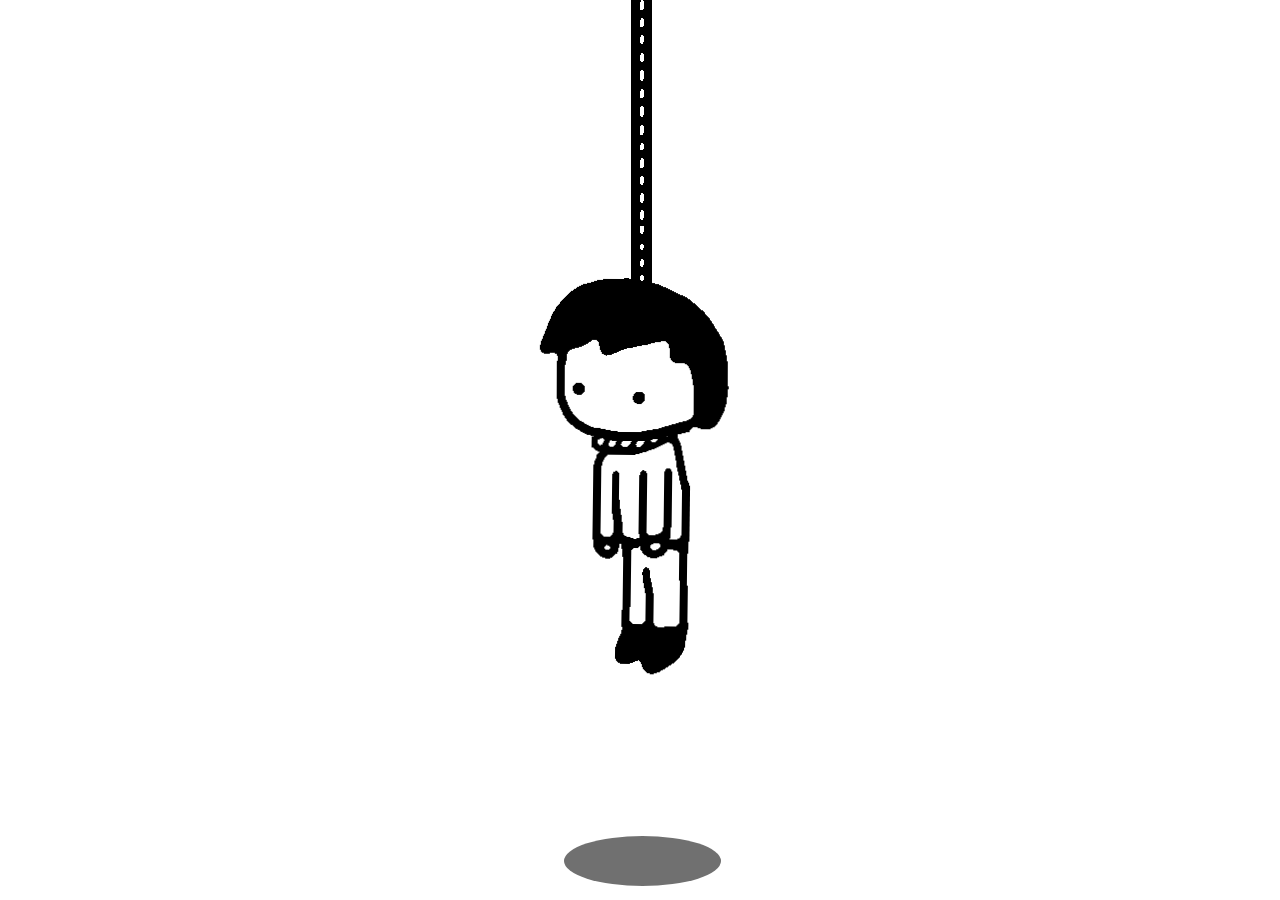
==== index.html @ 877f7007 "Add files via upload" ====
<html>
<head>
	<meta name="viewport" content="width=device-width, initial-scale=1.0"/>
	<style>
		body {
			margin: 0;
			overflow: hidden;
			background-color: #fff;
			image-rendering: pixelated;
		}
		.sprite {
			position: fixed;
		}
		.shadow {
			position: fixed;
			top: calc(100% - 64px);
			height: 50px;
			width: 100px;
			background-color: #000;
			opacity: 0.5;
			border-radius: 50%;
		}
		
		.foreground {
			position: fixed;
			opacity: 1;
			transition: opacity 0.5s linear;
			background: #fff;
			z-index: 12;
			min-width:100%;
			min-height:100%;
		}
	</style>
	<script>
		var cornHead, cornBody, cornLegs, cornArmL, cornArmR, rope, ropeBG, shadow;
		var cornRot = [];
		var cornRotT = [];
		var cornRotSpeed = [];
		for(let i=0; i<6; i++){
			cornRot[i] = 0;
			cornRotT[i] = 0;
			cornRotSpeed[i] = 0;
		}
		
		var mouserel = [];
		var mouseprev = [];
		function Start(){
			document.getElementById("fg").style.opacity = 0;
			setTimeout(function(){
				document.getElementById("fg").style.display = "none";
			}, 600);
			document.addEventListener('touchmove', function(event){
				OnTouchMove(event);
			}, {passive: true});
			
			console.log("STARTED");
			cornHead = document.getElementById("cornHead");
			cornBody = document.getElementById("cornBody");
			cornLegs = document.getElementById("cornLegs");
			cornArmL = document.getElementById("cornArmL");
			cornArmR = document.getElementById("cornArmR");
			ropeBG = document.getElementById("ropeBG");
			rope = document.getElementById("rope");
			shadow = document.getElementById("shadow");
			
			shadow.style.left = "30%";
			shadow.style.width = "50%";
			
			cornHead.style.transformOrigin = "84px 21px"
			cornHead.style.left = "calc(50% - 100px)";
			cornHead.style.top = "calc(50% - 172px)";
			
			cornBody.style.transformOrigin = "46px 28px"
			cornBody.style.zIndex = -1;
			
			cornLegs.style.transformOrigin = "33px 2px"
			cornLegs.style.zIndex = -2;
			
			cornArmL.style.transformOrigin = "24px 13px"
			cornArmR.style.transformOrigin = "16px 3px"
			
			ropeBG.style.transformOrigin = "9px 0";
			ropeBG.style.left = "calc(50% - 9px)";
			ropeBG.style.top = "-256px";
			rope.style.transformOrigin = "19px -256px";
			rope.style.left = "calc(50% - 19px)";
			rope.style.top = "calc(50% - 224px)";
			
			
			
			Update();
		}
		function OnMouseMove(event){
			mouserel[0] = -(event.clientX-mouseprev[0]);
			mouserel[1] = event.clientY-mouseprev[1];
			mouseprev[0]=event.clientX;
			mouseprev[1]=event.clientY;
		}
		function OnTouchMove(event){
			let touches = event.changedTouches;
			mouserel[0] = -(touches[0].pageX-mouseprev[0])/2;
			mouserel[1] = (touches[0].pageY-mouseprev[1])/2;
			let elem = document.elementFromPoint(touches[0].pageX, touches[0].pageY);
			if(elem){
				//console.log(elem.tagName);
				if(elem.tagName == 'IMG'){
					if (elem.parentElement.id == 'cornHead'){
						//console.log('HEAD');
						BodyHang(0);
					}
					if (elem.parentElement.id == 'cornBody'){
						//console.log('BODY');
						BodyHang(1);
					}
					if (elem.parentElement.id == 'cornLegs'){
						//console.log('LEGS');
						BodyHang(2);
					}
					if (elem.parentElement.id == 'cornArmL'){
						//console.log('ARML');
						BodyHang(3);
					}
					if (elem.parentElement.id == 'cornArmR'){
						//console.log('ARMR');
						BodyHang(4);
					}
				}
			}
			mouseprev[0]=touches[0].pageX;
			mouseprev[1]=touches[0].pageY;
		}
		function Update(){
			var rectHead, rectLegs, rectShadow;
			rectHead = cornHead.getBoundingClientRect();
			rectLegs = cornLegs.getBoundingClientRect();
			rectShadow = shadow.getBoundingClientRect();
			
			shadow.style.left = Lerp(rectShadow.x, Math.min(rectHead.x, rectLegs.x)+24, 0.1);
			shadow.style.width = Lerp(rectShadow.width, Math.max(rectHead.right, rectLegs.right)-Math.min(rectHead.x, rectLegs.x)-32, 0.1);
			shadow.style.opacity = 0.6-(rectShadow.width/window.innerWidth)/3;
			
			cornHead.style.transform = "rotate("+cornRot[0].toString()+"deg)";
			cornBody.style.transform = "translate(52px, -20px) rotate("+cornRot[1].toString()+"deg)";
			cornLegs.style.transform = "translate(26px, -28px) rotate("+cornRot[2].toString()+"deg)";
			cornArmL.style.transform = "translate(2px, -111px) rotate("+cornRot[3].toString()+"deg)";
			cornArmR.style.transform = "translate(48px, -96px) rotate("+cornRot[4].toString()+"deg)";
			rope.style.transform = "rotate("+(cornRot[0]/50).toString()+"deg)";
			ropeBG.style.transform = "rotate("+(cornRot[0]/100).toString()+"deg)";
			
			for(let i=0; i<cornRot.length; i++){
				if(isNaN(cornRot[i]) || isNaN(cornRotSpeed[i])){
					cornRot[i] = 0;
					cornRotSpeed[i] = 0;
					console.log(cornRot[i]);
				}
				cornRotSpeed[i] = Lerp(cornRotSpeed[i], cornRotT[i]-cornRot[i], 0.005);
				cornRot[i] += cornRotSpeed[i]/20;
				//cornRot[i] = Clamp(cornRot[i], -45, 45);
				
				if(cornRot[i] > -1 && cornRot[i] < 1){
					if(Math.random() > 0.99){
						cornRotT[i] = RandomRange(-2, 2);
					}
				}
				else{
					if(Math.random() > 0.8){
						cornRotT[i] = 0;
					}
				}
			}
			setTimeout(Update, 1);
		}
		function BodyHang(handle){
			let xspeed = mouserel[0];
			cornRotT[handle] += Clamp(xspeed*2, -45, 45);
			//console.log(mouserel[0]);
			for(let i=handle; i>=0; i--){
				cornRotT[i] += Clamp(xspeed*2, -45, 45)/10 * (i+1);
			}
		}
		
		function Lerp(a, b, t){
			return a + (b - a) * t;
		}
		function RandomRange(min, max){
			return Math.random() * (+max - +min) + +min; 
		}
		function Clamp(value, min, max){
			if(value > max){
				return max;
			}
			if(value < min){
				return min;
			}
			return value;
		}
	</script>
</head>
<body onload="Start()" onmousemove="OnMouseMove(event)" >
	<div id="fg" class=foreground style="opacity: 1;"></div>
	<img id="ropeBG" class=sprite src="cornropebg.png">
	<img id="rope" class=sprite src="cornrope.png">
	
	<div id="cornHead" class=sprite onmouseenter="BodyHang(0)">
		<img src="cornhead.png">
		<div id="cornBody" class=sprite style="transform: translate(52px, -20px)" onmouseenter="BodyHang(1)">
			<img src="cornbody1.png">
			<div id="cornLegs" class=sprite style="transform: translate(26px, -28px)" onmouseenter="BodyHang(2)">
				<img src="cornlegs.png">
			</div>
			<div id="cornArmL" class=sprite style="transform: translate(2px, -111px)" onmouseenter="BodyHang(3)">
				<img src="cornarm.png">
			</div>
			<div id="cornArmR" class=sprite style="transform: translate(48px, -96px)" onmouseenter="BodyHang(4)">
				<img src="cornarm1.png">
			</div>
		</div>
	</div>
	<div id="shadow" class=shadow style="width: 10px; left:10px;"></div>
</body>
</html>
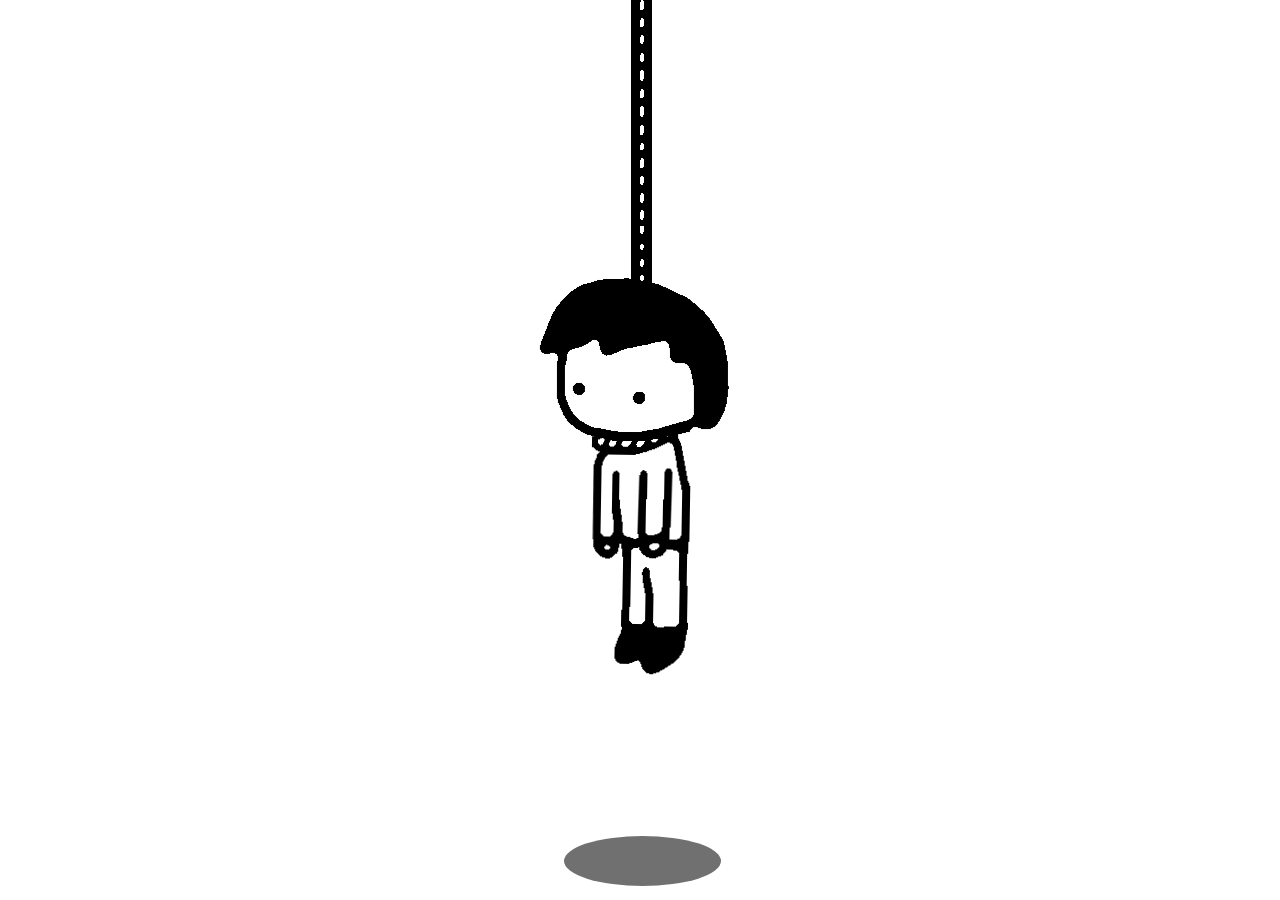
==== commit ff1ccaad: "Add files via upload" ====
--- a/index.html
+++ b/index.html
@@ -198,21 +198,21 @@
 </head>
 <body onload="Start()" onmousemove="OnMouseMove(event)" >
 	<div id="fg" class=foreground style="opacity: 1;"></div>
-	<img id="ropeBG" class=sprite src="cornropebg.png">
-	<img id="rope" class=sprite src="cornrope.png">
+	<img id="ropeBG" class=sprite src="cornropebg.png" ondragstart="return false;">
+	<img id="rope" class=sprite src="cornrope.png" ondragstart="return false;">
 	
 	<div id="cornHead" class=sprite onmouseenter="BodyHang(0)">
-		<img src="cornhead.png">
+		<img src="cornhead.png" ondragstart="return false;">
 		<div id="cornBody" class=sprite style="transform: translate(52px, -20px)" onmouseenter="BodyHang(1)">
-			<img src="cornbody1.png">
+			<img src="cornbody1.png" ondragstart="return false;">
 			<div id="cornLegs" class=sprite style="transform: translate(26px, -28px)" onmouseenter="BodyHang(2)">
-				<img src="cornlegs.png">
+				<img src="cornlegs.png" ondragstart="return false;">
 			</div>
 			<div id="cornArmL" class=sprite style="transform: translate(2px, -111px)" onmouseenter="BodyHang(3)">
-				<img src="cornarm.png">
+				<img src="cornarm.png" ondragstart="return false;">
 			</div>
 			<div id="cornArmR" class=sprite style="transform: translate(48px, -96px)" onmouseenter="BodyHang(4)">
-				<img src="cornarm1.png">
+				<img src="cornarm1.png" ondragstart="return false;">
 			</div>
 		</div>
 	</div>
